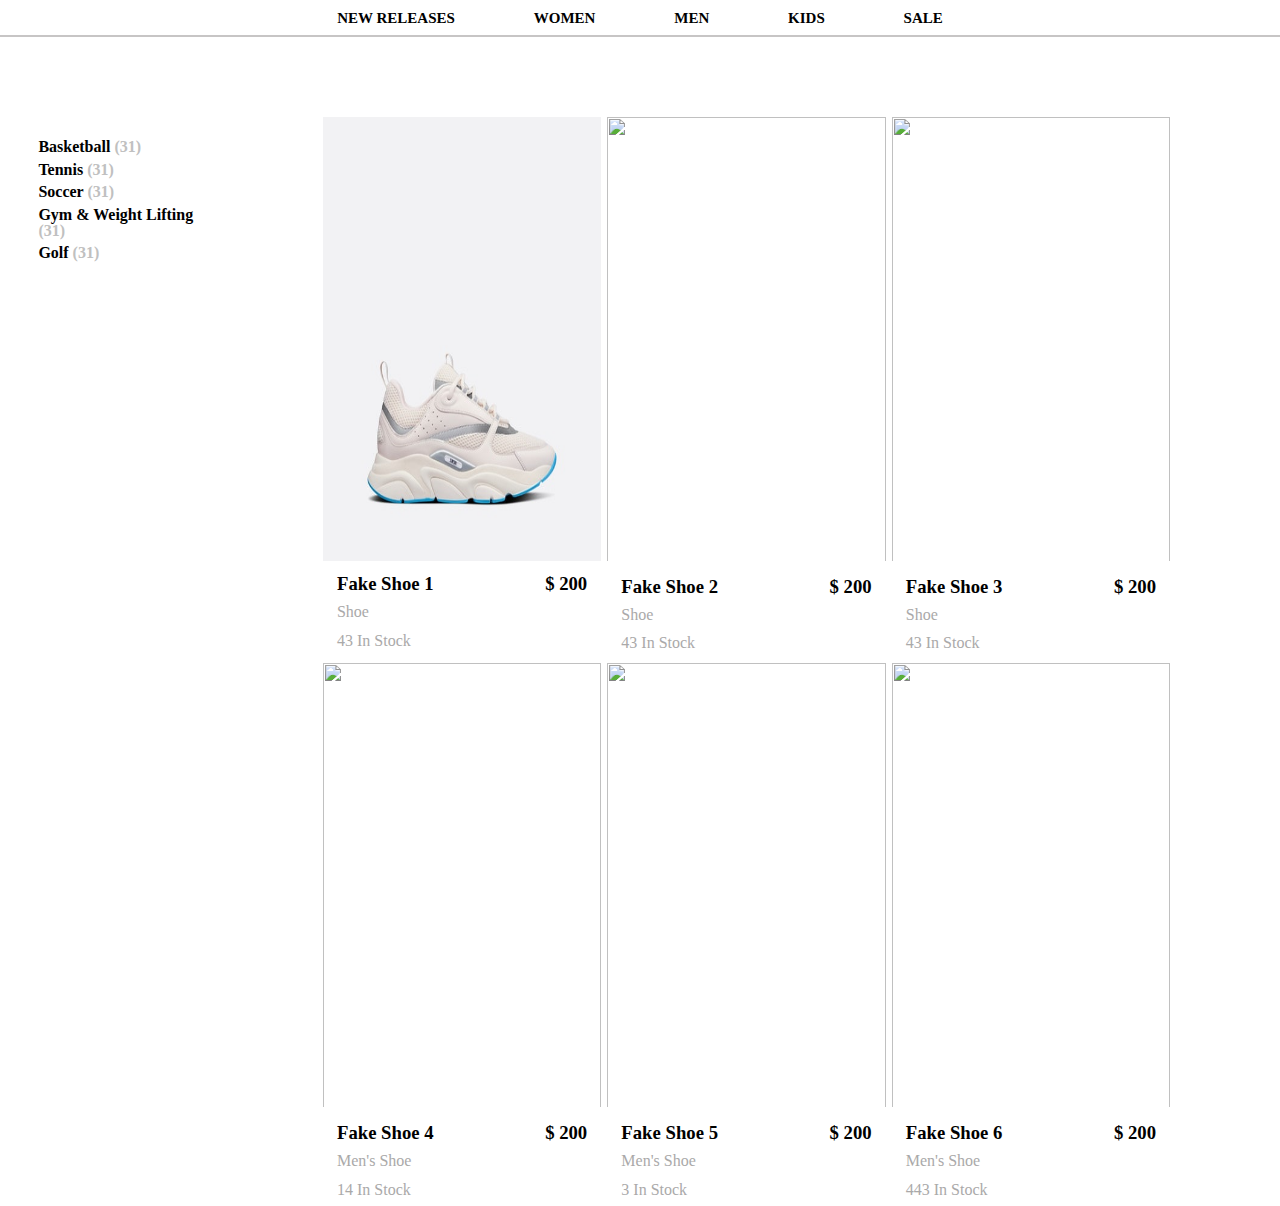
==== page-3/index.html @ 58136d1d "page-3" ====
<!DOCTYPE html>
<html lang="en">
<head>
    <meta charset="UTF-8">
    <meta http-equiv="X-UA-Compatible" content="IE=edge">
    <meta name="viewport" content="width=device-width, initial-scale=1.0">
    <link rel="stylesheet" href="style/style.css">
    <title>Page-3</title>
</head>
<body>
    <header>
        <nav>
            <ul>
                <li><a href="#">NEW RELEASES</a></li>
                <li><a href="#">WOMEN</a></li>
                <li><a href="#">MEN</a></li>
                <li><a href="#">KIDS</a></li>
                <li><a href="#">SALE</a></li>
            </ul>
        </nav>
    </header>
    <div class="main">
        <div class="row">
            <div class="col-2">
                <ul>
                    <li>Basketball <span>(31)</span></li>
                    <li>Tennis <span>(31)</span></li>
                    <li>Soccer <span>(31)</span></li>
                    <li>Gym & Weight Lifting <span>(31)</span></li>
                    <li>Golf <span>(31)</span></li>
                </ul>
            </div>
            <div class="col-10">
                <div class="shoes">
                    <div class="row">
                        <div class="col-4">
                            <img src="images/shoe-1.jpg" alt="">
                            <div class="shoe-info">
                                <h3>Fake Shoe 1</h3>
                                <h3>$ 200</h3>
                                <p>Shoe</p>
                                <p>43 In Stock</p>
                            </div>
                        </div>
                        <div class="col-4">
                            <img src="images/shoe-2.jpg" alt="">
                            <div class="shoe-info">
                                <h3>Fake Shoe 2</h3>
                                <h3>$ 200</h3>
                                <p>Shoe</p>
                                <p>43 In Stock</p>
                            </div>
                        </div>
                        <div class="col-4">
                            <img src="images/shoe-3.jpg" alt="">
                            <div class="shoe-info">
                                <h3>Fake Shoe 3</h3>
                                <h3>$ 200</h3>
                                <p>Shoe</p>
                                <p>43 In Stock</p>
                            </div>
                        </div>
                        <div class="col-4">
                            <img src="images/shoe-4.jpg" alt="">
                            <div class="shoe-info">
                                <h3>Fake Shoe 4</h3>
                                <h3>$ 200</h3>
                                <p>Men's Shoe</p>
                                <p>14 In Stock</p>
                            </div>
                        </div>
                        <div class="col-4">
                            <img src="images/shoe-5.jpg" alt="">
                            <div class="shoe-info">
                                <h3>Fake Shoe 5</h3>
                                <h3>$ 200</h3>
                                <p>Men's Shoe</p>
                                <p>3 In Stock</p>
                            </div>
                        </div>
                        <div class="col-4">
                            <img src="images/shoe-6.jpg" alt="">
                            <div class="shoe-info">
                                <h3>Fake Shoe 6</h3>
                                <h3>$ 200</h3>
                                <p>Men's Shoe</p>
                                <p>443 In Stock</p>
                            </div>
                        </div>
                    </div>
                </div>
            </div>
        </div>
    </div>
</body>
</html>
---- page-3/style/style.css ----
* {
  margin: 0;
  padding: 0;
  border: 0;
  box-sizing: border-box;
}
.row {
  display: flex;
  flex-wrap: wrap;
}
.col-2 {
  width: 16.66%;
}
.col-4 {
  width: 33.33%;
}
.col-10 {
  width: 83.33%;
}
body {
  line-height: 1;
}
header {
  border-bottom: 2px solid rgb(199, 197, 197);
  margin-bottom: 6%;
  padding: 0 25.1%;
}
header nav ul {
  list-style: none;
  display: flex;
  justify-content: space-between;
  padding: 1.5% 2.5%;
}
header nav ul li a {
  text-decoration: none;
  color: black;
  font-weight: bolder;
  font-size: 15px;
}
.main ul {
    padding-top: 12%;
}
.main ul li{
    padding-left: 18%;
    margin-bottom: 3%;
    font-weight: bold;
}
.main ul li span{
    color: rgb(192, 192, 192);
    
}
.shoes{
    padding: 0 10%;
}
.shoes img{
    width: 100%;
    height: 50vh;
    padding: 1%;
}
.shoes .shoe-info{
    padding: 3% 6%;
}
.shoes .shoe-info h3{
    display: inline-block;
    margin-bottom: 4%;
}
.shoes .shoe-info h3:last-of-type{
    float: right;
}
.shoes .shoe-info p{
    color: rgb(170, 169, 169);
}
.shoes .shoe-info p:first-of-type{
    margin-bottom: 5%;
}
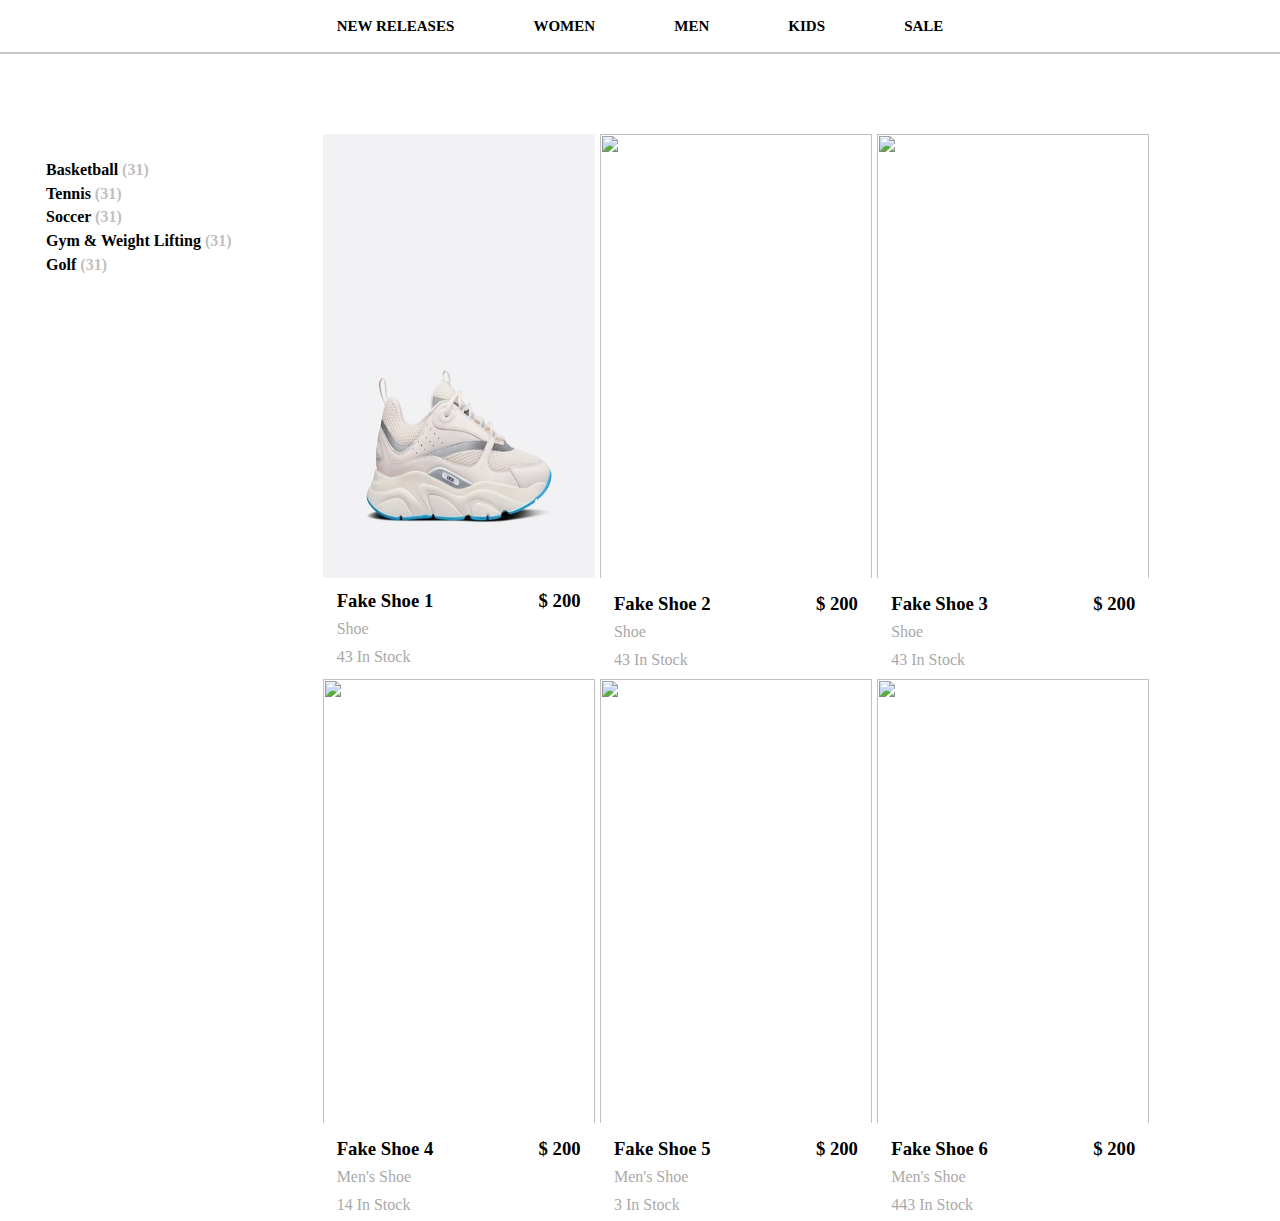
==== commit 3a44de48: "page-3 updated sidebar" ====
--- a/page-3/index.html
+++ b/page-3/index.html
@@ -1,96 +1,92 @@
 <!DOCTYPE html>
 <html lang="en">
-<head>
-    <meta charset="UTF-8">
-    <meta http-equiv="X-UA-Compatible" content="IE=edge">
-    <meta name="viewport" content="width=device-width, initial-scale=1.0">
-    <link rel="stylesheet" href="style/style.css">
+  <head>
+    <meta charset="UTF-8" />
+    <meta http-equiv="X-UA-Compatible" content="IE=edge" />
+    <meta name="viewport" content="width=device-width, initial-scale=1.0" />
+    <link rel="stylesheet" href="style/style.css" />
     <title>Page-3</title>
-</head>
-<body>
+  </head>
+  <body>
     <header>
-        <nav>
-            <ul>
-                <li><a href="#">NEW RELEASES</a></li>
-                <li><a href="#">WOMEN</a></li>
-                <li><a href="#">MEN</a></li>
-                <li><a href="#">KIDS</a></li>
-                <li><a href="#">SALE</a></li>
-            </ul>
-        </nav>
+      <nav>
+        <ul>
+          <li><a href="#">NEW RELEASES</a></li>
+          <li><a href="#">WOMEN</a></li>
+          <li><a href="#">MEN</a></li>
+          <li><a href="#">KIDS</a></li>
+          <li><a href="#">SALE</a></li>
+        </ul>
+      </nav>
     </header>
     <div class="main">
+      <div class="sidebar">
+        <ul>
+          <li>Basketball <span>(31)</span></li>
+          <li>Tennis <span>(31)</span></li>
+          <li>Soccer <span>(31)</span></li>
+          <li>Gym & Weight Lifting <span>(31)</span></li>
+          <li>Golf <span>(31)</span></li>
+        </ul>
+      </div>
+      <div class="shoes">
         <div class="row">
-            <div class="col-2">
-                <ul>
-                    <li>Basketball <span>(31)</span></li>
-                    <li>Tennis <span>(31)</span></li>
-                    <li>Soccer <span>(31)</span></li>
-                    <li>Gym & Weight Lifting <span>(31)</span></li>
-                    <li>Golf <span>(31)</span></li>
-                </ul>
+          <div class="col-4">
+            <img src="images/shoe-1.jpg" alt="" />
+            <div class="shoe-info">
+              <h3>Fake Shoe 1</h3>
+              <h3>$ 200</h3>
+              <p>Shoe</p>
+              <p>43 In Stock</p>
             </div>
-            <div class="col-10">
-                <div class="shoes">
-                    <div class="row">
-                        <div class="col-4">
-                            <img src="images/shoe-1.jpg" alt="">
-                            <div class="shoe-info">
-                                <h3>Fake Shoe 1</h3>
-                                <h3>$ 200</h3>
-                                <p>Shoe</p>
-                                <p>43 In Stock</p>
-                            </div>
-                        </div>
-                        <div class="col-4">
-                            <img src="images/shoe-2.jpg" alt="">
-                            <div class="shoe-info">
-                                <h3>Fake Shoe 2</h3>
-                                <h3>$ 200</h3>
-                                <p>Shoe</p>
-                                <p>43 In Stock</p>
-                            </div>
-                        </div>
-                        <div class="col-4">
-                            <img src="images/shoe-3.jpg" alt="">
-                            <div class="shoe-info">
-                                <h3>Fake Shoe 3</h3>
-                                <h3>$ 200</h3>
-                                <p>Shoe</p>
-                                <p>43 In Stock</p>
-                            </div>
-                        </div>
-                        <div class="col-4">
-                            <img src="images/shoe-4.jpg" alt="">
-                            <div class="shoe-info">
-                                <h3>Fake Shoe 4</h3>
-                                <h3>$ 200</h3>
-                                <p>Men's Shoe</p>
-                                <p>14 In Stock</p>
-                            </div>
-                        </div>
-                        <div class="col-4">
-                            <img src="images/shoe-5.jpg" alt="">
-                            <div class="shoe-info">
-                                <h3>Fake Shoe 5</h3>
-                                <h3>$ 200</h3>
-                                <p>Men's Shoe</p>
-                                <p>3 In Stock</p>
-                            </div>
-                        </div>
-                        <div class="col-4">
-                            <img src="images/shoe-6.jpg" alt="">
-                            <div class="shoe-info">
-                                <h3>Fake Shoe 6</h3>
-                                <h3>$ 200</h3>
-                                <p>Men's Shoe</p>
-                                <p>443 In Stock</p>
-                            </div>
-                        </div>
-                    </div>
-                </div>
+          </div>
+          <div class="col-4">
+            <img src="images/shoe-2.jpg" alt="" />
+            <div class="shoe-info">
+              <h3>Fake Shoe 2</h3>
+              <h3>$ 200</h3>
+              <p>Shoe</p>
+              <p>43 In Stock</p>
             </div>
+          </div>
+          <div class="col-4">
+            <img src="images/shoe-3.jpg" alt="" />
+            <div class="shoe-info">
+              <h3>Fake Shoe 3</h3>
+              <h3>$ 200</h3>
+              <p>Shoe</p>
+              <p>43 In Stock</p>
+            </div>
+          </div>
+          <div class="col-4">
+            <img src="images/shoe-4.jpg" alt="" />
+            <div class="shoe-info">
+              <h3>Fake Shoe 4</h3>
+              <h3>$ 200</h3>
+              <p>Men's Shoe</p>
+              <p>14 In Stock</p>
+            </div>
+          </div>
+          <div class="col-4">
+            <img src="images/shoe-5.jpg" alt="" />
+            <div class="shoe-info">
+              <h3>Fake Shoe 5</h3>
+              <h3>$ 200</h3>
+              <p>Men's Shoe</p>
+              <p>3 In Stock</p>
+            </div>
+          </div>
+          <div class="col-4">
+            <img src="images/shoe-6.jpg" alt="" />
+            <div class="shoe-info">
+              <h3>Fake Shoe 6</h3>
+              <h3>$ 200</h3>
+              <p>Men's Shoe</p>
+              <p>443 In Stock</p>
+            </div>
+          </div>
         </div>
+      </div>
     </div>
-</body>
-</html>+  </body>
+</html>
--- a/page-3/style/style.css
+++ b/page-3/style/style.css
@@ -23,19 +23,23 @@
 header {
   border-bottom: 2px solid rgb(199, 197, 197);
   margin-bottom: 6%;
-  padding: 0 25.1%;
+  padding: 0 26.3%;
 }
 header nav ul {
   list-style: none;
   display: flex;
   justify-content: space-between;
-  padding: 1.5% 2.5%;
+  padding: 3% 0%;
 }
 header nav ul li a {
   text-decoration: none;
   color: black;
   font-weight: bolder;
   font-size: 15px;
+}
+.main .sidebar{
+    position: absolute;
+    width: 20%;
 }
 .main ul {
     padding-top: 12%;
@@ -50,7 +54,7 @@
     
 }
 .shoes{
-    padding: 0 10%;
+    padding: 0 10% 0 25%;
 }
 .shoes img{
     width: 100%;
